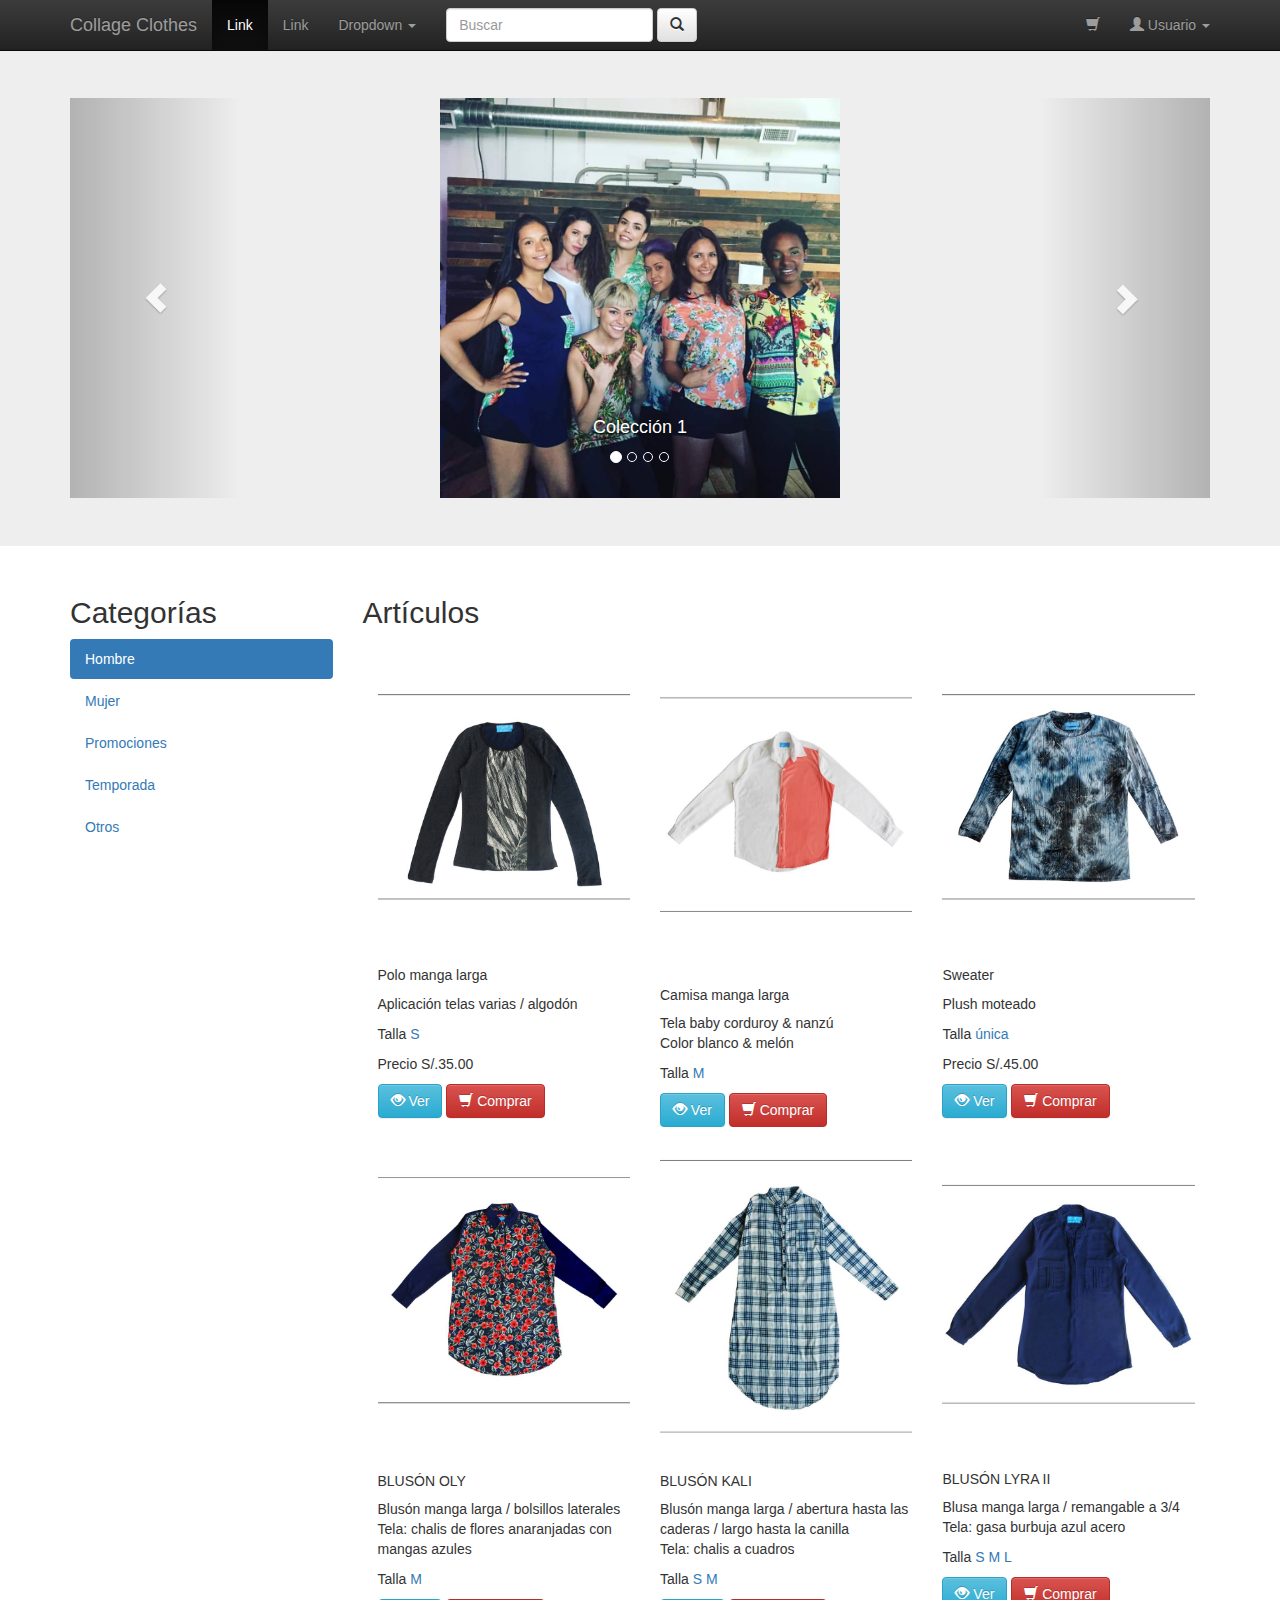
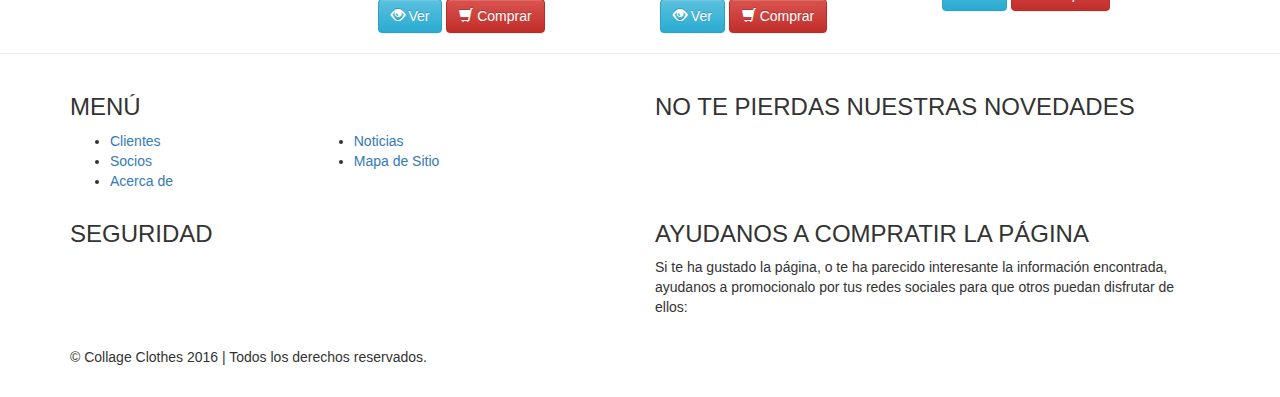
==== index.html @ 1092b296 "correccion de archivos" ====
<!doctype html>
<!--[if lt IE 7]>      <html class="no-js lt-ie9 lt-ie8 lt-ie7" lang=""> <![endif]-->
<!--[if IE 7]>         <html class="no-js lt-ie9 lt-ie8" lang=""> <![endif]-->
<!--[if IE 8]>         <html class="no-js lt-ie9" lang=""> <![endif]-->
<!--[if gt IE 8]><!--> <html class="no-js" lang=""> <!--<![endif]-->
    <head>
        <meta charset="utf-8">
        <meta http-equiv="X-UA-Compatible" content="IE=edge,chrome=1">
        <title></title>
        <meta name="description" content="">
        <meta name="viewport" content="width=device-width, initial-scale=1">
        <link rel="apple-touch-icon" href="apple-touch-icon.png">

        <link rel="stylesheet" href="css/bootstrap.min.css">
        <link rel="stylesheet" href="css/bootstrap-theme.min.css">
        <link rel="stylesheet" href="css/main.css">

        <script src="js/vendor/modernizr-2.8.3-respond-1.4.2.min.js"></script>
    </head>
    <body>
        <!--[if lt IE 8]>
            <p class="browserupgrade">You are using an <strong>outdated</strong> browser. Please <a href="http://browsehappy.com/">upgrade your browser</a> to improve your experience.</p>
        <![endif]-->

    <section id="navbar">
      <nav class="navbar navbar-inverse navbar-fixed-top" role="navigation">
        <div class="container">
          <div class="navbar-header">
            <button type="button" class="navbar-toggle collapsed" data-toggle="collapse" data-target="#navbar" aria-expanded="false" aria-controls="navbar">
              <span class="sr-only">Toggle navigation</span>
              <span class="icon-bar"></span>
              <span class="icon-bar"></span>
              <span class="icon-bar"></span>
            </button>
            <a class="navbar-brand" href="#">Collage Clothes</a>
          </div>

          <!--/.navbar-collapse -->
          <!-- <div id="navbar" class="navbar-collapse collapse">
            <form class="navbar-form navbar-right" role="form">
              <div class="form-group">
                <input type="text" placeholder="Email" class="form-control">
              </div>
              <div class="form-group">
                <input type="password" placeholder="Password" class="form-control">
              </div>
              <button type="submit" class="btn btn-success">Sign in</button>
            </form>
          </div> -->

          <div class="collapse navbar-collapse" id="navbar">
            <ul class="nav navbar-nav">
              <li class="active"><a href="#">Link <span class="sr-only">(current)</span></a></li>
              <li><a href="#">Link</a></li>
              <li class="dropdown">
                <a href="#" class="dropdown-toggle" data-toggle="dropdown" role="button" aria-haspopup="true" aria-expanded="false">Dropdown <span class="caret"></span></a>
                <ul class="dropdown-menu">
                  <li><a href="#">Action</a></li>
                  <li><a href="#">Another action</a></li>
                  <li><a href="#">Something else here</a></li>
                  <li role="separator" class="divider"></li>
                  <li><a href="#">Separated link</a></li>
                  <li role="separator" class="divider"></li>
                  <li><a href="#">One more separated link</a></li>
                </ul>
              </li>
            </ul>

            <form class="navbar-form navbar-left" role="search">
              <div class="form-group">
                <input type="text" class="form-control" placeholder="Buscar">
              </div>
              <!-- <button type="submit" class="btn btn-default"><i class="glyphicon glyphicon-search""></i></button> -->
              <a href="Buscar/index.html" class="btn btn-default"><i class="glyphicon glyphicon-search" ></i></a>
            </form>
            <ul class="nav navbar-nav navbar-right">
              <li><a href="#"><i class="glyphicon glyphicon-shopping-cart"></i></a></li>
              <li class="dropdown">
                <a href="#" class="dropdown-toggle" data-toggle="dropdown" role="button" aria-haspopup="true" aria-expanded="false"><i class="glyphicon glyphicon-user"></i> Usuario <span class="caret"></span></a>
                <ul class="dropdown-menu">
                  <li><a href="#"><i class="glyphicon glyphicon-phone"></i> Perfil</a></li>
                  <li><a href="#"><i class="glyphicon glyphicon-gift"></i> Lista de Deseos</a></li>  
                  <li role="separator" class="divider"></li>
                  <li><a href="#"><i class="glyphicon glyphicon-minus-sign"></i> Salir</a></li>
                </ul>
              </li>
            </ul>
          </div>

        </div>
      </nav>  
    </section>

    <section id="carousel">
      <div class="jumbotron">
        <div class="container">
          <div id="carousel-collage" class="carousel slide" data-ride="carousel">
            <!-- Indicators -->
            <ol class="carousel-indicators">
              <li data-target="#carousel-collage" data-slide-to="0" class="active"></li>
              <li data-target="#carousel-collage" data-slide-to="1"></li>
              <li data-target="#carousel-collage" data-slide-to="2"></li>
              <li data-target="#carousel-collage" data-slide-to="3"></li>
            </ol>

            <!-- Wrapper for slides -->
            <div class="carousel-inner" role="listbox">
              <div class="item active">
                <div class="app-carousel-img">
                  <img src="img/img4.jpg" alt="Colección 1">
                </div>
                <div class="carousel-caption">
                  <h4>Colección 1</h4>
                </div>
              </div>
              <div class="item">
                <div class="app-carousel-img">
                  <img src="img/img2.jpg" alt="Colección 2">
                </div>
                <div class="carousel-caption">
                  <h4>Colección 2</h4>
                </div>
              </div>
              <div class="item">
                <div class="app-carousel-img">
                  <img src="img/img3.jpg" alt="Colección 3">
                </div>
                <div class="carousel-caption">
                  <h4>Colección 3</h4>
                </div>
              </div>
              <div class="item">
                <div class="app-carousel-img">
                  <img src="img/img5.jpg" alt="Colección 3">
                </div>
                <div class="carousel-caption">
                  <h4>Colección 4</h4>
                </div>
              </div>
            </div>

            <!-- Controls -->
            <a class="left carousel-control" href="#carousel-collage" role="button" data-slide="prev">
              <span class="glyphicon glyphicon-chevron-left" aria-hidden="true"></span>
              <span class="sr-only">Anterior</span>
            </a>
            <a class="right carousel-control" href="#carousel-collage" role="button" data-slide="next">
              <span class="glyphicon glyphicon-chevron-right" aria-hidden="true"></span>
              <span class="sr-only">Siguiente</span>
            </a>
          </div>
        </div>
      </div>
    </section>

    <!-- Main jumbotron for a primary marketing message or call to action -->
    <!-- <div class="jumbotron">
      <div class="container">
        <h1>Hello, world!</h1>
        <p>This is a template for a simple marketing or informational website. It includes a large callout called a jumbotron and three supporting pieces of content. Use it as a starting point to create something more unique.</p>
        <p><a class="btn btn-primary btn-lg" href="#" role="button">Learn more &raquo;</a></p>
      </div>
    </div> -->

    <section id="articulos">
      <div class="container">
        <!-- Example row of columns -->
        <div class="row">
          <div class="col-md-3">    
            <h2>Categorías</h2>
            <!-- <p>Donec id elit non mi porta.</p>
            <p><a class="btn btn-default" href="#" role="button">View details &raquo;</a></p> -->

            <ul class="nav nav-pills nav-stacked">
              <li role="presentation" class="active"><a href="#">Hombre</a></li>
              <li role="presentation"><a href="#">Mujer</a></li>
              <li role="presentation"><a href="#">Promociones</a></li>
              <li role="presentation"><a href="#">Temporada</a></li>
              <li role="presentation"><a href="#">Otros</a></li>
            </ul>
          </div>

          <div class="col-md-9">
            <h2>Artículos</h2>
            <div class="container-fluid">
              <div class="row">
                <div class="col-md-4">
                  <img class="app-art" src="img/art1.jpg" alt="Artículo 1">   
                  <h5>Polo manga larga</h5>
                  <p>Aplicación telas varias / algodón</p>
                  <p>Talla <a href="">S</a></p>
                  <p>Precio <span>S/.35.00</span></p>
                  <a href="Articulo/ver.html" class="btn btn-info"><i class="glyphicon glyphicon-eye-open"></i> Ver</a>
                  <a href="" class="btn btn-danger"><i class="glyphicon glyphicon-shopping-cart"></i> Comprar</a>
                </div>

                <div class="col-md-4">
                  <img class="app-art" src="img/art2.jpg" alt="Artículo 2">   
                  <h5>Camisa manga larga </h5>
                  <p>Tela baby corduroy & nanzú <br>Color blanco & melón</p>
                  <p>Talla <a href="">M</a></p>
                  <!-- <p>Precio <span>S/.35.00</span></p> -->
                  <a href="Articulo/ver.html" class="btn btn-info"><i class="glyphicon glyphicon-eye-open"></i> Ver</a>
                  <a href="" class="btn btn-danger"><i class="glyphicon glyphicon-shopping-cart"></i> Comprar</a>
                </div>

                <div class="col-md-4">
                  <img class="app-art" src="img/art3.jpg" alt="Artículo 3">   
                  <h5>Sweater</h5>
                  <p>Plush moteado</p>
                  <p>Talla <a href="">única</a></p>
                  <p>Precio <span>S/.45.00</span></p>
                  <a href="Articulo/ver.html" class="btn btn-info"><i class="glyphicon glyphicon-eye-open"></i> Ver</a>
                  <a href="" class="btn btn-danger"><i class="glyphicon glyphicon-shopping-cart"></i> Comprar</a>
                </div>
              </div>

              <div class="row">
                <div class="col-md-4">
                  <img class="app-art" src="img/art4.jpg" alt="Artículo 1">   
                  <h5>BLUSÓN OLY </h5>
                  <p>Blusón manga larga / bolsillos laterales <br> Tela: chalis de flores anaranjadas con mangas azules</p>
                  <p>Talla <a href="">M</a></p>
                  <!-- <p>Precio <span>S/.35.00</span></p> -->
                  <a href="Articulo/ver.html" class="btn btn-info"><i class="glyphicon glyphicon-eye-open"></i> Ver</a>
                  <a href="" class="btn btn-danger"><i class="glyphicon glyphicon-shopping-cart"></i> Comprar</a>
                </div>

                <div class="col-md-4">
                  <img class="app-art" src="img/art5.jpg" alt="Artículo 2">   
                  <h5>BLUSÓN KALI</h5>
                  <p>Blusón manga larga / abertura hasta las caderas / largo hasta la canilla <br>Tela: chalis a cuadros</p>
                  <p>Talla <a href="">S</a> <a href="">M</a></p>
                  <!-- <p>Precio <span>S/.35.00</span></p> -->
                  <a href="Articulo/ver.html" class="btn btn-info"><i class="glyphicon glyphicon-eye-open"></i> Ver</a>
                  <a href="" class="btn btn-danger"><i class="glyphicon glyphicon-shopping-cart"></i> Comprar</a>
                </div>

                <div class="col-md-4">
                  <img class="app-art" src="img/art6.jpg" alt="Artículo 3">   
                  <h5>BLUSÓN LYRA II</h5>
                  <p>Blusa manga larga / remangable a 3/4 <br>Tela: gasa burbuja azul acero</p>
                  <p>Talla <a href="">S</a> <a href="">M</a> <a href="">L</a></p>
                  <!-- <p>Precio <span>S/.45.00</span></p> -->
                  <a href="Articulo/ver.html" class="btn btn-info"><i class="glyphicon glyphicon-eye-open"></i> Ver</a>
                  <a href="" class="btn btn-danger"><i class="glyphicon glyphicon-shopping-cart"></i> Comprar</a>
                </div>


              </div>
            </div>

          </div>
        </div>


        <!-- <footer>
          <p>&copy; Collage Clothes 2016 | Todos los derechos reservados.</p>
        </footer> -->
      </div>
    </section>

    <hr>
    <footer>        
        <div class="container">            
            <div class="row">
                <div class="col-sm-5">
                    <h3>MENÚ</h3>
                    <div class="row">
                        <div class="col-sm-6">
                            <ul class="link-footer">
                                <li><a href="#">Clientes</a></li>
                                <li><a href="#">Socios</a></li>
                                <li><a href="#">Acerca de</a></li>
                            </ul>
                        </div>
                        <div class="col-sm-6">
                            <ul class="link-footer">
                                <li><a href="#">Noticias</a></li>
                                <li><a href="#">Mapa de Sitio</a></li>
                            </ul>
                        </div>
                    </div>
                </div>               

                <div id="mc_embed_signup" class="col-sm-6 col-sm-offset-1">
                    <h3>NO TE PIERDAS NUESTRAS NOVEDADES</h3>
                    <!-- <form action="//dcp.us12.list-manage.com/subscribe/post?u=87fe84c0012f6e45d1d26eba8&amp;id=977d5a593d" method="post" id="mc-embedded-subscribe-form" name="mc-embedded-subscribe-form" class="validate" target="_blank" novalidate="novalidate">
                        <div id="mc_embed_signup_scroll">
                            <div class="row">
                                <div class="col-sm-8">
                                    <div class="mc-field-group">
                                        
                                        <input type="email" value="" name="EMAIL" class="required email form-control input-lg subscribe-form-input" id="mce-EMAIL" placeholder="tu correo electrónico" aria-required="true">
                                    </div>
                                    <div id="mce-responses" class="clear">
                                        <div class="response app-texto-respuesta" id="mce-error-response" style="display:none"></div>
                                        <div class="response app-texto-respuesta" id="mce-success-response" style="display:none"></div>
                                    </div>
                                    real people should not fill this in and expect good things - do not remove this or risk form bot signups
                                    <div style="position: absolute; left: -5000px;" aria-hidden="true"><input type="text" name="b_87fe84c0012f6e45d1d26eba8_c2ed50258b" tabindex="-1" value=""></div>
                                </div>
                                <div class="col-sm-4">
                                    <div class="clear">
                                        <input type="submit" value="SUBSCRIBIRME" name="subscribe" id="mc-embedded-subscribe" class="button btn-custom btn-lg subscribe-form-button">
                                    </div>
                                </div>
                            </div>
                        </div>
                    </form> -->
                </div>

                <div class="clearfix"></div>
                <div class="col-sm-5">
                    <h3>SEGURIDAD</h3>
                    <!-- <span id="siteseal">
                        <script type="text/javascript" src="https://seal.godaddy.com/getSeal?sealID=MrfjSS6FjCuGiFHwyvngYYD0TL9GZhLu87NyQa5JhDXCjGKb9PVJ1vX7fwq1"></script><img style="cursor:pointer;cursor:hand" src="https://seal.godaddy.com/images/3/es/siteseal_gd_3_h_l_m.gif" onclick="verifySeal();" alt="SSL site seal - click to verify">
                    </span> -->
                </div>
                <div class="col-sm-6 col-sm-offset-1">
                    <h3>AYUDANOS A COMPRATIR LA PÁGINA</h3>
                    <p>
                        Si te ha gustado la página, o te ha parecido interesante la información encontrada, ayudanos a promocionalo por tus redes sociales para que otros puedan disfrutar de ellos:
                    </p>                   
                    
                    <!--redes sociales -->
                    <div>
                        <!-- <a href="http://facebook.com/dataconsulting.peru" class="btn btn-sm btn-social-icon btn-facebook" data-toggle="tooltip" data-placement="bottom" title="" target="_blank" data-original-title="Facebook">
                            <i class="fa fa-facebook"></i>
                        </a>
                        <a href="https://twitter.com/ConsultingData" class="btn btn-sm btn-social-icon btn-twitter" data-toggle="tooltip" data-placement="bottom" title="" target="_blank" data-original-title="Twitter">
                            <i class="fa fa-twitter"></i>
                        </a>
                        <a href="https://plus.google.com/u/0/105528547989455444325/about/p/pub" class="btn btn-sm btn-social-icon btn-google" data-toggle="tooltip" data-placement="bottom" title="" target="_blank" data-original-title="Google +">
                            <i class="fa fa-google-plus"></i>
                        </a>
                        <a href="https://pe.linkedin.com/pub/data-consulting/a1/771/843" class="btn btn-sm btn-social-icon btn-linkedin" data-toggle="tooltip" data-placement="bottom" title="" target="_blank" data-original-title="LinkedIn">
                            <i class="fa fa-linkedin"></i>
                        </a>
                        <a href="https://www.youtube.com/channel/UCp6mnK6I_PZjTCRe-CvDzYw/feed" class="btn btn-sm btn-social-icon btn-pinterest" data-toggle="tooltip" data-placement="bottom" title="" target="_blank" data-original-title="Youtube">
                            <i class="fa fa-youtube-play"></i>
                        </a> -->
                    </div>
                </div>

                <div class="col-sm-12">
                  <br>
                  <div>
                    <p>&copy; Collage Clothes 2016 | Todos los derechos reservados.</p>
                  </div>
                </div>                 
            </div>
        </div>

    </footer>

    <script src="//ajax.googleapis.com/ajax/libs/jquery/1.11.2/jquery.min.js"></script>
    <script>window.jQuery || document.write('<script src="js/vendor/jquery-1.11.2.min.js"><\/script>')</script>

    <script src="js/vendor/bootstrap.min.js"></script>
    <script src="js/main.js"></script>

    </body>
</html>
---- css/main.css ----
/* ==========================================================================
   Author's custom styles
   ========================================================================== */

body {
    padding-top: 50px;
    padding-bottom: 20px;
}

#carousel .container #carousel-collage .app-carousel-img{
	text-align: center;
}

#carousel .container #carousel-collage .app-carousel-img img{
	/*width: 100%;*/
	max-height: 400px;
}

.app-art{
	/*max-height: 200px;*/
	width: 100%;
}
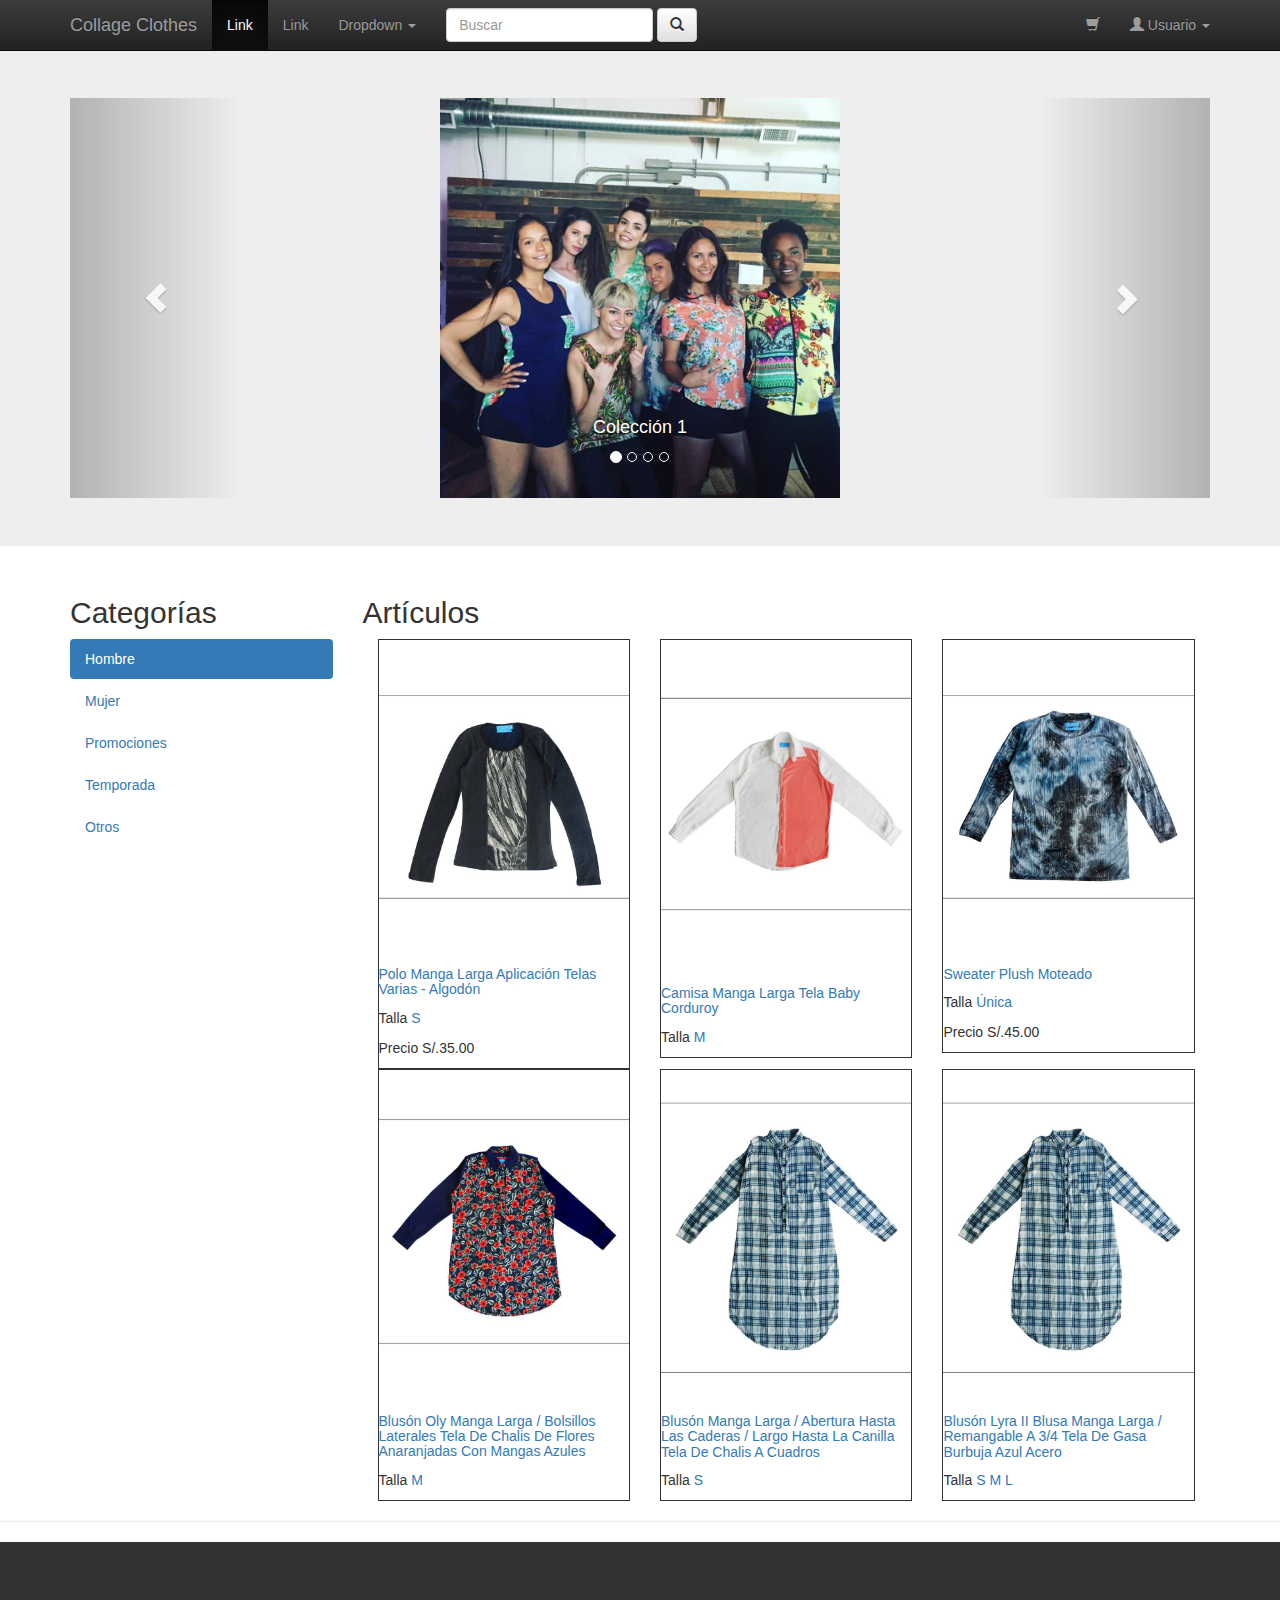
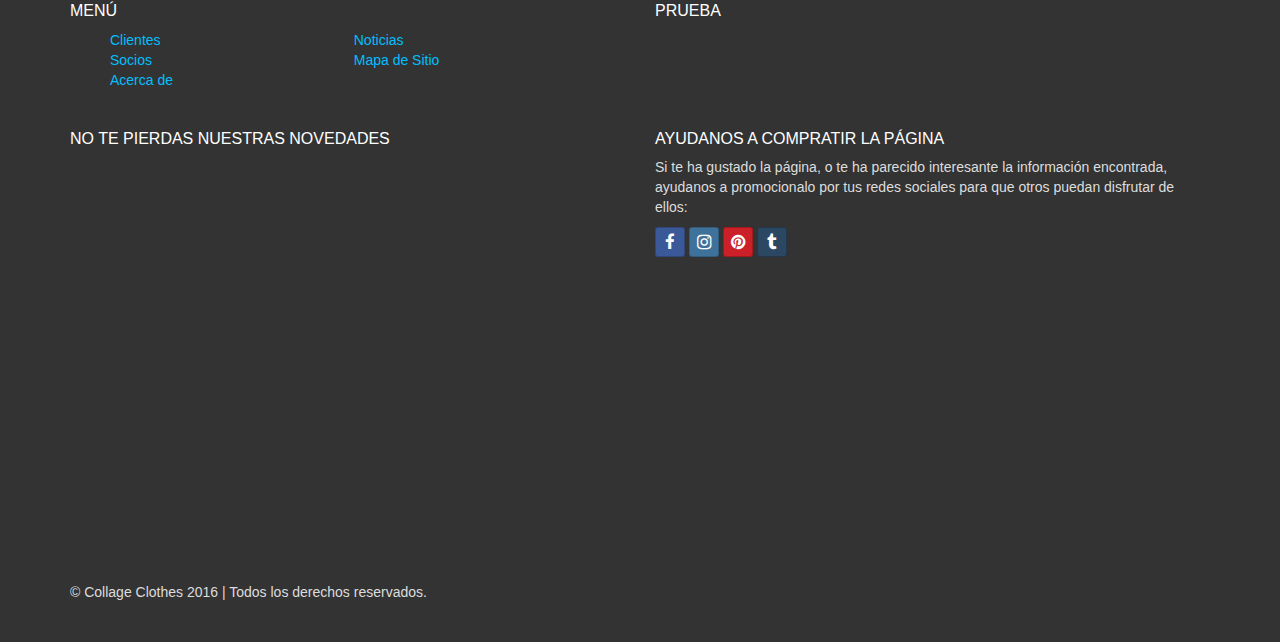
==== commit 6d4c7810: "actualizacion 07/10/16" ====
--- a/index.html
+++ b/index.html
@@ -13,6 +13,8 @@
 
         <link rel="stylesheet" href="css/bootstrap.min.css">
         <link rel="stylesheet" href="css/bootstrap-theme.min.css">
+        <link rel="stylesheet" href="css/bootstrap-social.css">
+        <link rel="stylesheet" href="css/font-awesome.css">
         <link rel="stylesheet" href="css/main.css">
 
         <script src="js/vendor/modernizr-2.8.3-respond-1.4.2.min.js"></script>
@@ -173,10 +175,10 @@
 
             <ul class="nav nav-pills nav-stacked">
               <li role="presentation" class="active"><a href="#">Hombre</a></li>
-              <li role="presentation"><a href="#">Mujer</a></li>
-              <li role="presentation"><a href="#">Promociones</a></li>
-              <li role="presentation"><a href="#">Temporada</a></li>
-              <li role="presentation"><a href="#">Otros</a></li>
+              <li role="presentation"><a href="">Mujer</a></li>
+              <li role="presentation"><a href="">Promociones</a></li>
+              <li role="presentation"><a href="">Temporada</a></li>
+              <li role="presentation"><a href="">Otros</a></li>
             </ul>
           </div>
 
@@ -185,65 +187,147 @@
             <div class="container-fluid">
               <div class="row">
                 <div class="col-md-4">
-                  <img class="app-art" src="img/art1.jpg" alt="Artículo 1">   
-                  <h5>Polo manga larga</h5>
-                  <p>Aplicación telas varias / algodón</p>
-                  <p>Talla <a href="">S</a></p>
-                  <p>Precio <span>S/.35.00</span></p>
-                  <a href="Articulo/ver.html" class="btn btn-info"><i class="glyphicon glyphicon-eye-open"></i> Ver</a>
-                  <a href="" class="btn btn-danger"><i class="glyphicon glyphicon-shopping-cart"></i> Comprar</a>
-                </div>
-
-                <div class="col-md-4">
-                  <img class="app-art" src="img/art2.jpg" alt="Artículo 2">   
-                  <h5>Camisa manga larga </h5>
-                  <p>Tela baby corduroy & nanzú <br>Color blanco & melón</p>
-                  <p>Talla <a href="">M</a></p>
-                  <!-- <p>Precio <span>S/.35.00</span></p> -->
-                  <a href="Articulo/ver.html" class="btn btn-info"><i class="glyphicon glyphicon-eye-open"></i> Ver</a>
-                  <a href="" class="btn btn-danger"><i class="glyphicon glyphicon-shopping-cart"></i> Comprar</a>
-                </div>
-
-                <div class="col-md-4">
-                  <img class="app-art" src="img/art3.jpg" alt="Artículo 3">   
+
+                  <div class="i-item">
+                    <div class="i-head">
+                      <a href="Articulo/ver.html">
+                        <img class="i-img" src="img/art1.jpg" alt="Artículo 1">   
+                      </a>
+                    </div>
+
+                    <div class="i-body">
+                      <h5 class="i-descripcion"><a href="">Polo Manga Larga Aplicación Telas Varias - Algodón</a></h5>
+                      <p class="i-talla">Talla <a href="">S</a></p>
+                      <p class="i-precio">Precio <span>S/.35.00</span></p>
+                      <!-- <a class="btn btn-info app-ver" href="Articulo/Ver.html"><i class="glyphicon glyphicon-eye-open"></i> Ver</a>
+                      <a class="btn btn-danger app-comprar" href="Usuario/Comprar.html"><i class="glyphicon glyphicon-shopping-cart"></i> Comprar</a> -->
+                    </div>
+                  </div>
+                  
+                </div>
+
+                <div class="col-md-4">
+                  <!-- <div>
+                    <a href="">
+                      <img class="app-art" src="img/art2.jpg" alt="Artículo 2">   
+                      <h5>Camisa manga larga </h5>
+                      <p>Tela baby corduroy & nanzú <br>Color blanco & melón</p>
+                      <p>Talla <a href="">M</a></p>
+                    </a>
+                  </div> -->
+
+                  <div class="i-item">
+                    <div class="i-head">
+                      <a href="Articulo/ver.html">
+                        <img class="i-img" src="img/art2.jpg" alt="Artículo 2">   
+                      </a>
+                    </div>
+
+                    <div class="i-body">
+                      <h5 class="i-descripcion"><a href="">Camisa Manga Larga Tela Baby Corduroy</a></h5>
+                      <p class="i-talla">Talla <a href="">M</a></p>
+                      <!-- <p class="i-precio">Precio <span>S/.35.00</span></p> -->
+                    </div>
+                  </div>
+                  
+                </div>
+
+                <div class="col-md-4">
+                  <!-- <img class="app-art" src="img/art3.jpg" alt="Artículo 3">   
                   <h5>Sweater</h5>
                   <p>Plush moteado</p>
                   <p>Talla <a href="">única</a></p>
                   <p>Precio <span>S/.45.00</span></p>
                   <a href="Articulo/ver.html" class="btn btn-info"><i class="glyphicon glyphicon-eye-open"></i> Ver</a>
-                  <a href="" class="btn btn-danger"><i class="glyphicon glyphicon-shopping-cart"></i> Comprar</a>
+                  <a href="" class="btn btn-danger"><i class="glyphicon glyphicon-shopping-cart"></i> Comprar</a> -->
+
+                  <div class="i-item">
+                    <div class="i-head">
+                      <a href="Articulo/ver.html">
+                        <img class="i-img" src="img/art3.jpg" alt="Artículo 3">   
+                      </a>
+                    </div>
+
+                    <div class="i-body">
+                      <h5 class="i-descripcion"><a href="">Sweater Plush Moteado</a></h5>
+                      <p class="i-talla">Talla <a href="">Única</a></p>
+                      <p class="i-precio">Precio <span>S/.45.00</span></p>
+                    </div>
+                  </div>
                 </div>
               </div>
 
               <div class="row">
                 <div class="col-md-4">
-                  <img class="app-art" src="img/art4.jpg" alt="Artículo 1">   
+                  <!-- <img class="app-art" src="img/art4.jpg" alt="Artículo 1">   
                   <h5>BLUSÓN OLY </h5>
                   <p>Blusón manga larga / bolsillos laterales <br> Tela: chalis de flores anaranjadas con mangas azules</p>
-                  <p>Talla <a href="">M</a></p>
+                  <p>Talla <a href="">M</a></p> -->
                   <!-- <p>Precio <span>S/.35.00</span></p> -->
-                  <a href="Articulo/ver.html" class="btn btn-info"><i class="glyphicon glyphicon-eye-open"></i> Ver</a>
-                  <a href="" class="btn btn-danger"><i class="glyphicon glyphicon-shopping-cart"></i> Comprar</a>
-                </div>
-
-                <div class="col-md-4">
-                  <img class="app-art" src="img/art5.jpg" alt="Artículo 2">   
+                  <!-- <a href="Articulo/ver.html" class="btn btn-info"><i class="glyphicon glyphicon-eye-open"></i> Ver</a>
+                  <a href="" class="btn btn-danger"><i class="glyphicon glyphicon-shopping-cart"></i> Comprar</a> -->
+
+                  <div class="i-item">
+                    <div class="i-head">
+                      <a href="Articulo/ver.html">
+                        <img class="i-img" src="img/art4.jpg" alt="Artículo 4">   
+                      </a>
+                    </div>
+
+                    <div class="i-body">
+                      <h5 class="i-descripcion"><a href="">Blusón Oly Manga Larga / Bolsillos Laterales Tela De Chalis De Flores Anaranjadas Con Mangas Azules</a></h5>
+                      <p class="i-talla">Talla <a href="">M</a></p>
+                      <!-- <p class="i-precio">Precio <span>S/.45.00</span></p> -->
+                    </div>
+                  </div>
+                </div>
+
+                <div class="col-md-4">
+                  <!-- <img class="app-art" src="img/art5.jpg" alt="Artículo 2">   
                   <h5>BLUSÓN KALI</h5>
                   <p>Blusón manga larga / abertura hasta las caderas / largo hasta la canilla <br>Tela: chalis a cuadros</p>
-                  <p>Talla <a href="">S</a> <a href="">M</a></p>
+                  <p>Talla <a href="">S</a> <a href="">M</a></p> -->
                   <!-- <p>Precio <span>S/.35.00</span></p> -->
-                  <a href="Articulo/ver.html" class="btn btn-info"><i class="glyphicon glyphicon-eye-open"></i> Ver</a>
-                  <a href="" class="btn btn-danger"><i class="glyphicon glyphicon-shopping-cart"></i> Comprar</a>
-                </div>
-
-                <div class="col-md-4">
-                  <img class="app-art" src="img/art6.jpg" alt="Artículo 3">   
+                  <!-- <a href="Articulo/ver.html" class="btn btn-info"><i class="glyphicon glyphicon-eye-open"></i> Ver</a>
+                  <a href="" class="btn btn-danger"><i class="glyphicon glyphicon-shopping-cart"></i> Comprar</a> -->
+
+                  <div class="i-item">
+                    <div class="i-head">
+                      <a href="Articulo/ver.html">
+                        <img class="i-img" src="img/art5.jpg" alt="Artículo 5">   
+                      </a>
+                    </div>
+
+                    <div class="i-body">
+                      <h5 class="i-descripcion"><a href="">Blusón Manga Larga / Abertura Hasta Las Caderas / Largo Hasta La Canilla Tela De Chalis A Cuadros</a></h5>
+                      <p class="i-talla">Talla <a href="">S</a></p>
+                      <!-- <p class="i-precio">Precio <span>S/.45.00</span></p> -->
+                    </div>
+                  </div>
+                </div>
+
+                <div class="col-md-4">
+                  <!-- <img class="app-art" src="img/art6.jpg" alt="Artículo 3">   
                   <h5>BLUSÓN LYRA II</h5>
                   <p>Blusa manga larga / remangable a 3/4 <br>Tela: gasa burbuja azul acero</p>
-                  <p>Talla <a href="">S</a> <a href="">M</a> <a href="">L</a></p>
+                  <p>Talla <a href="">S</a> <a href="">M</a> <a href="">L</a></p> -->
                   <!-- <p>Precio <span>S/.45.00</span></p> -->
-                  <a href="Articulo/ver.html" class="btn btn-info"><i class="glyphicon glyphicon-eye-open"></i> Ver</a>
-                  <a href="" class="btn btn-danger"><i class="glyphicon glyphicon-shopping-cart"></i> Comprar</a>
+                  <!-- <a href="Articulo/ver.html" class="btn btn-info"><i class="glyphicon glyphicon-eye-open"></i> Ver</a>
+                  <a href="" class="btn btn-danger"><i class="glyphicon glyphicon-shopping-cart"></i> Comprar</a> -->
+
+                  <div class="i-item">
+                    <div class="i-head">
+                      <a href="Articulo/ver.html">
+                        <img class="i-img" src="img/art5.jpg" alt="Artículo 5">   
+                      </a>
+                    </div>
+
+                    <div class="i-body">
+                      <h5 class="i-descripcion"><a href="">Blusón Lyra II Blusa Manga Larga / Remangable A 3/4 Tela De Gasa Burbuja Azul Acero</a></h5>
+                      <p class="i-talla">Talla <a href="">S</a> <a href="">M</a> <a href="">L</a></p>
+                      <!-- <p class="i-precio">Precio <span>S/.45.00</span></p> -->
+                    </div>
+                  </div>
                 </div>
 
 
@@ -284,7 +368,7 @@
                 </div>               
 
                 <div id="mc_embed_signup" class="col-sm-6 col-sm-offset-1">
-                    <h3>NO TE PIERDAS NUESTRAS NOVEDADES</h3>
+                    <h3>Prueba</h3>
                     <!-- <form action="//dcp.us12.list-manage.com/subscribe/post?u=87fe84c0012f6e45d1d26eba8&amp;id=977d5a593d" method="post" id="mc-embedded-subscribe-form" name="mc-embedded-subscribe-form" class="validate" target="_blank" novalidate="novalidate">
                         <div id="mc_embed_signup_scroll">
                             <div class="row">
@@ -308,14 +392,19 @@
                             </div>
                         </div>
                     </form> -->
+
                 </div>
 
                 <div class="clearfix"></div>
                 <div class="col-sm-5">
-                    <h3>SEGURIDAD</h3>
+                    <h3>NO TE PIERDAS NUESTRAS NOVEDADES</h3>
                     <!-- <span id="siteseal">
                         <script type="text/javascript" src="https://seal.godaddy.com/getSeal?sealID=MrfjSS6FjCuGiFHwyvngYYD0TL9GZhLu87NyQa5JhDXCjGKb9PVJ1vX7fwq1"></script><img style="cursor:pointer;cursor:hand" src="https://seal.godaddy.com/images/3/es/siteseal_gd_3_h_l_m.gif" onclick="verifySeal();" alt="SSL site seal - click to verify">
                     </span> -->
+                    <!-- <div style="text-align:center"> -->
+                    <div>
+                      <iframe src="https://www.facebook.com/plugins/page.php?href=https%3A%2F%2Fwww.facebook.com%2Fcollagecloth%2F&tabs=timeline&width=340&height=400&small_header=false&adapt_container_width=true&hide_cover=false&show_facepile=false&appId" width="340" height="400" style="border:none;overflow:hidden" scrolling="no" frameborder="0" allowTransparency="true"></iframe>
+                    </div>
                 </div>
                 <div class="col-sm-6 col-sm-offset-1">
                     <h3>AYUDANOS A COMPRATIR LA PÁGINA</h3>
@@ -325,21 +414,30 @@
                     
                     <!--redes sociales -->
                     <div>
-                        <!-- <a href="http://facebook.com/dataconsulting.peru" class="btn btn-sm btn-social-icon btn-facebook" data-toggle="tooltip" data-placement="bottom" title="" target="_blank" data-original-title="Facebook">
+                        <a href="http://facebook.com/collagecloth" class="btn btn-sm btn-social-icon btn-facebook" data-toggle="tooltip" data-placement="bottom" title="" target="_blank" data-original-title="Facebook">
                             <i class="fa fa-facebook"></i>
                         </a>
-                        <a href="https://twitter.com/ConsultingData" class="btn btn-sm btn-social-icon btn-twitter" data-toggle="tooltip" data-placement="bottom" title="" target="_blank" data-original-title="Twitter">
+                        <!-- <a href="https://twitter.com/ConsultingData" class="btn btn-sm btn-social-icon btn-twitter" data-toggle="tooltip" data-placement="bottom" title="" target="_blank" data-original-title="Twitter">
                             <i class="fa fa-twitter"></i>
-                        </a>
-                        <a href="https://plus.google.com/u/0/105528547989455444325/about/p/pub" class="btn btn-sm btn-social-icon btn-google" data-toggle="tooltip" data-placement="bottom" title="" target="_blank" data-original-title="Google +">
+                        </a> -->
+                        <!-- <a href="https://plus.google.com/u/0/105528547989455444325/about/p/pub" class="btn btn-sm btn-social-icon btn-google" data-toggle="tooltip" data-placement="bottom" title="" target="_blank" data-original-title="Google +">
                             <i class="fa fa-google-plus"></i>
-                        </a>
-                        <a href="https://pe.linkedin.com/pub/data-consulting/a1/771/843" class="btn btn-sm btn-social-icon btn-linkedin" data-toggle="tooltip" data-placement="bottom" title="" target="_blank" data-original-title="LinkedIn">
+                        </a> -->
+                        <!-- <a href="https://pe.linkedin.com/pub/data-consulting/a1/771/843" class="btn btn-sm btn-social-icon btn-linkedin" data-toggle="tooltip" data-placement="bottom" title="" target="_blank" data-original-title="LinkedIn">
                             <i class="fa fa-linkedin"></i>
-                        </a>
-                        <a href="https://www.youtube.com/channel/UCp6mnK6I_PZjTCRe-CvDzYw/feed" class="btn btn-sm btn-social-icon btn-pinterest" data-toggle="tooltip" data-placement="bottom" title="" target="_blank" data-original-title="Youtube">
+                        </a> -->
+                        <!-- <a href="https://www.youtube.com/channel/UCp6mnK6I_PZjTCRe-CvDzYw/feed" class="btn btn-sm btn-social-icon btn-pinterest" data-toggle="tooltip" data-placement="bottom" title="" target="_blank" data-original-title="Youtube">
                             <i class="fa fa-youtube-play"></i>
                         </a> -->
+                        <a href="https://www.instagram.com/collageclothingbrand/" class="btn btn-sm btn-social-icon btn-instagram" data-toggle="tooltip" data-placement="bottom" title="" target="_blank" data-original-title="Instagram">
+                            <i class="fa fa-instagram"></i>
+                        </a>
+                        <a href="https://es.pinterest.com/ancassicrdenas/" class="btn btn-sm btn-social-icon btn-pinterest" data-toggle="tooltip" data-placement="bottom" title="" target="_blank" data-original-title="Pinterest">
+                            <i class="fa fa-pinterest"></i>
+                        </a>
+                        <a href="http://closetcollage.tumblr.com/" class="btn btn-sm btn-social-icon btn-tumblr" data-toggle="tooltip" data-placement="bottom" title="" target="_blank" data-original-title="Tumblr">
+                            <i class="fa fa-tumblr"></i>
+                        </a>
                     </div>
                 </div>
 
@@ -354,6 +452,7 @@
 
     </footer>
 
+
     <script src="//ajax.googleapis.com/ajax/libs/jquery/1.11.2/jquery.min.js"></script>
     <script>window.jQuery || document.write('<script src="js/vendor/jquery-1.11.2.min.js"><\/script>')</script>
 
--- a/css/main.css
+++ b/css/main.css
@@ -5,7 +5,7 @@
 
 body {
     padding-top: 50px;
-    padding-bottom: 20px;
+    /*padding-bottom: 20px;*/
 }
 
 #carousel .container #carousel-collage .app-carousel-img{
@@ -17,7 +17,46 @@
 	max-height: 400px;
 }
 
-.app-art{
-	/*max-height: 200px;*/
+
+
+
+footer{
+	padding:30px 0;
+	background-color:#333}
+
+footer a,footer a:hover{
+	color:#fff;
+	font-weight:400}
+
+footer h3{
+	margin-top:30px;
+	color:#fff;
+	font-size:16px;
+	font-size:1.6rem;
+	text-transform:uppercase}
+
+footer p{
+	color:#ddd;
+	font-weight:200}
+	
+.link-footer a{
+	color:#00bfff;
+	text-decoration:none}
+
+.link-footer a:hover{
+	color:#fff;
+	text-decoration:none}
+
+
+/*Producto*/
+
+.i-item{
+    border-width: 1.5px;
+    border-style: solid;
+    border-color: gris;
+}
+
+.i-item .i-head .i-img{	
+	/*max-height: 200px;*/	
 	width: 100%;
 }